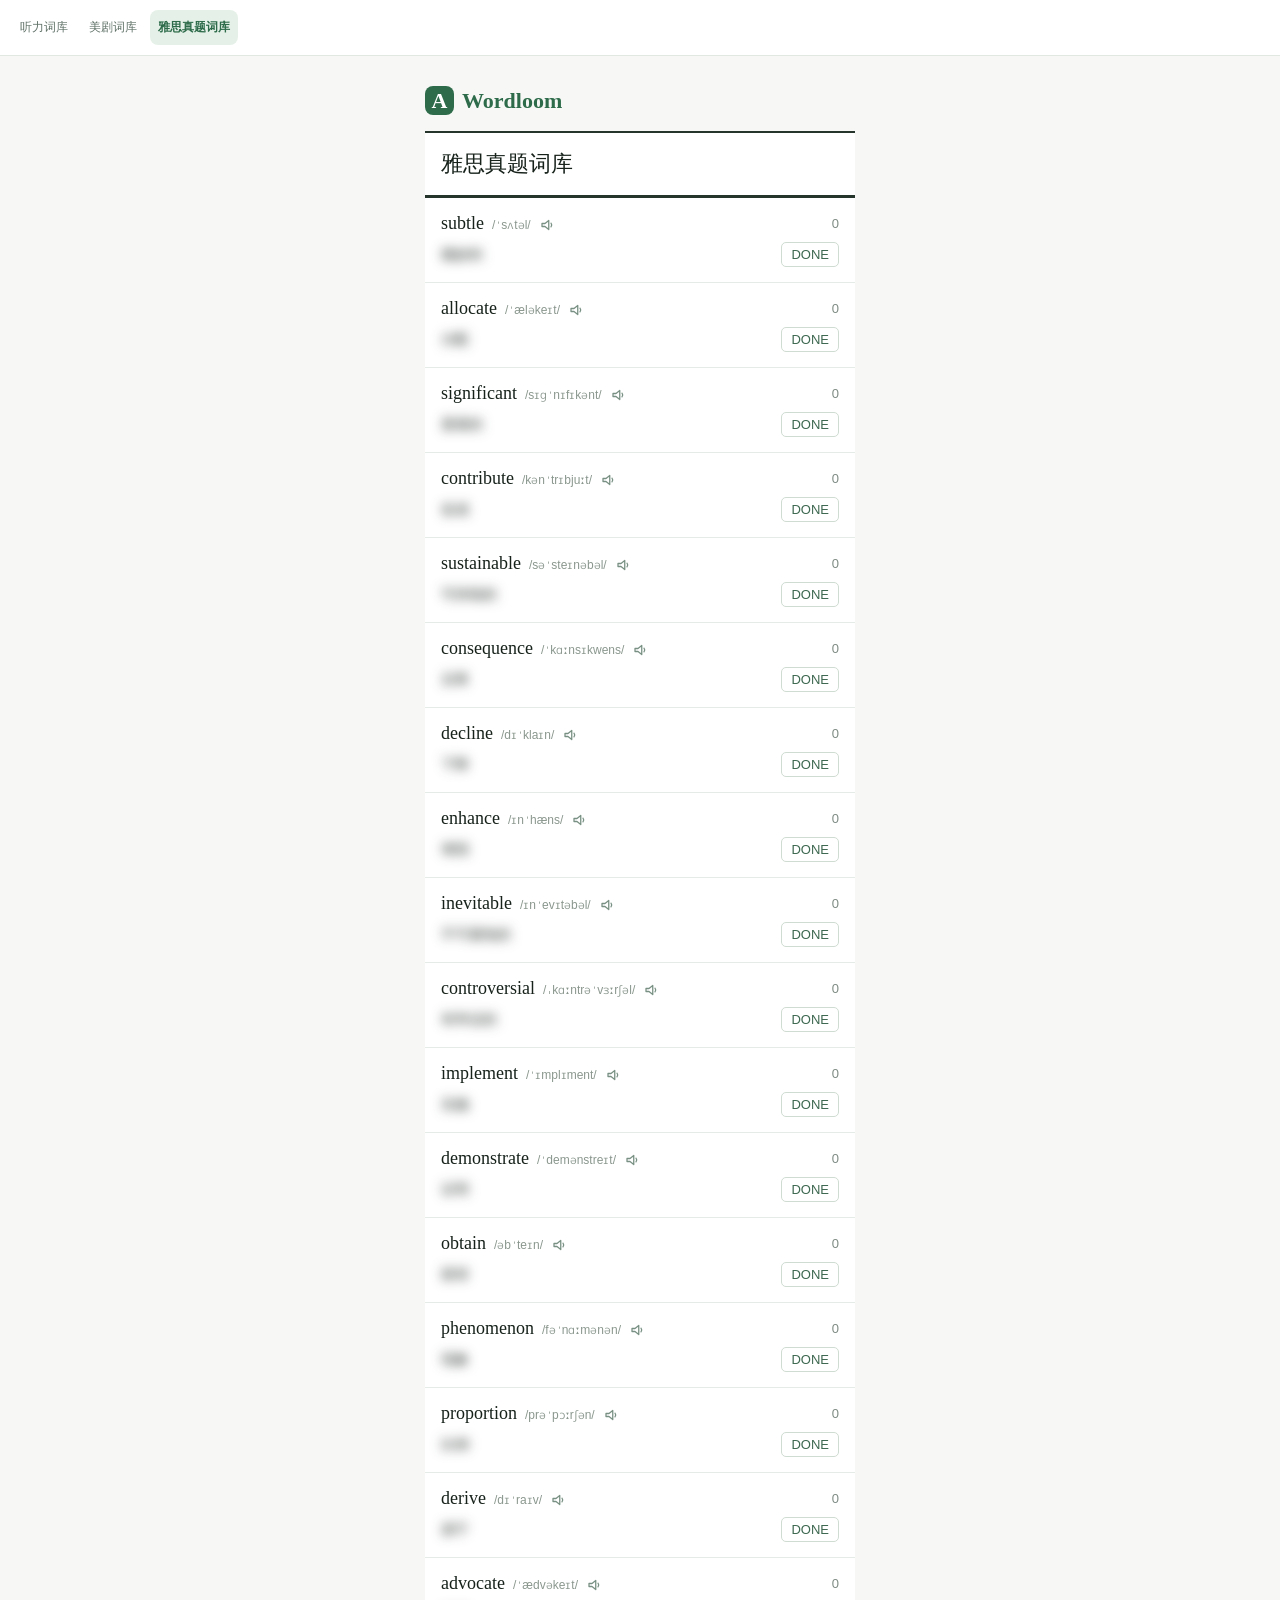
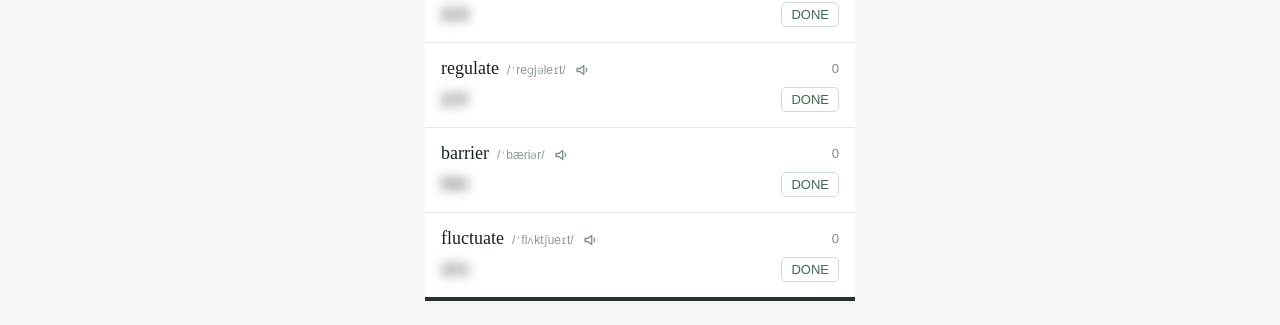
==== ielts/index.html @ 36f1b546 "Add initial HTML structure for IELTS vocabulary" ====
<!doctype html><html lang="zh-CN"><head><meta charset="UTF-8"><meta name="viewport" content="width=device-width,initial-scale=1"><title>雅思真题词库 · Wordloom</title><style>body{margin:0;background:#f7f8f5;color:#17221b;font:14px Arial,"PingFang SC",sans-serif}.wrap{max-width:1100px;margin:auto;padding:36px 22px}.brand{font:bold 22px Georgia;color:#2d6b4a;margin-bottom:24px}.brand b{display:inline-grid;place-items:center;background:#2d6b4a;color:white;border-radius:8px;width:29px;height:29px;margin-right:8px}.nav{display:flex;gap:10px;margin-bottom:28px}.nav a{color:#607268;text-decoration:none}.nav .on{color:#2d6b4a;font-weight:bold}.library{background:white;border-top:2px solid #26352b;border-bottom:2px solid #26352b}.library h1{font:24px Georgia;margin:0;padding:18px;border-bottom:1px solid #26352b}.library table{width:100%;border-collapse:collapse}.library th{text-align:left;color:#7f8b83;font-weight:normal;font-size:12px;padding:13px 18px}.library td{padding:14px 18px;vertical-align:top}.library td:first-child{font:16px Georgia;width:25%}.library td:nth-child(2){width:25%}.library td:nth-child(3){color:#68766d;font:italic 13px Georgia;line-height:1.45}(max-width:650px){.library table,.library tbody,.library tr,.library td{display:block!important;width:100%!important;box-sizing:border-box!important}.library tr{padding:15px 16px!important}.library td:first-child,.library td:nth-child(2),.library td:nth-child(3){display:block!important;width:100%!important;margin:0!important;padding:0!important}.library td:first-child{margin-bottom:6px!important}.library td:nth-child(2){margin-bottom:7px!important}}.library table,.library tbody,.library tr,.library td{display:block!important;width:100%!important;box-sizing:border-box!important}.library tr{padding:15px 16px!important}.library td:first-child,.library td:nth-child(2),.library td:nth-child(3){display:block!important;width:100%!important;margin:0!important;padding:0!important}.library td:first-child{margin-bottom:6px!important}.library td:nth-child(2){margin-bottom:7px!important}</style><style>.wrap{padding-left:220px}.nav{position:fixed;left:0;top:0;bottom:0;width:178px;padding:36px 16px;background:#fff;border-right:1px solid #e1e8e2;display:flex;flex-direction:column;gap:8px}.nav a{padding:13px 12px;border-radius:8px}.nav .on{background:#e5f1e8}(max-width:650px){.wrap{padding:110px 12px 24px}.nav{right:0;bottom:auto;width:auto;height:auto;flex-direction:row;padding:12px}}</style></head><body><main class="wrap"><div class="brand"><b>A</b>Wordloom</div><nav class="nav"><a href="../listening/">听力词库</a><a href="../tv/">美剧词库</a><a class="on" href="../ielts/">雅思真题词库</a></nav><section class="library"><h1>雅思真题词库</h1><table><thead><tr><th>单词</th><th>释义</th><th>原文语境</th></tr></thead><tbody id="t"></tbody></table></section></main><script>const a=[['subtle','微妙的','A subtle difference changes the meaning.'],['allocate','分配','Funds were allocated to research.'],['significant','显著的','There was a significant increase.'],['contribute','促成','Several factors contribute to this.'],['sustainable','可持续的','We need a sustainable solution.'],['consequence','后果','Every decision has consequences.'],['decline','下降','The rate began to decline.'],['enhance','增强','The system will enhance efficiency.'],['inevitable','不可避免的','Some changes are inevitable.'],['controversial','有争议的','The proposal is controversial.'],['implement','实施','The policy was implemented.'],['demonstrate','证明','The results demonstrate the value.'],['obtain','获得','Students can obtain information.'],['phenomenon','现象','This phenomenon is common.'],['proportion','比例','A high proportion agreed.'],['derive','源于','The word is derived from Latin.'],['advocate','提倡','Experts advocate public transport.'],['regulate','监管','The industry is regulated.'],['barrier','障碍','Cost remains a major barrier.'],['fluctuate','波动','Prices fluctuate throughout the year.']];t.innerHTML=a.map(x=>`<tr><td>${x[0]}</td><td>${x[1]}</td><td>${x[2]}</td></tr>`).join('')</script><style>.word-list{background:#fff;border-top:2px solid #26352b;border-bottom:2px solid #26352b}.word-row{padding:15px 16px;border-bottom:1px solid #e5ebe6}.word-row:last-child{border-bottom:0}.word-row .w{font:18px Georgia;margin-bottom:6px}.word-row .m{font-size:14px;margin-bottom:7px}.word-row .e{color:#68766d;font:italic 13px Georgia;line-height:1.5}</style><script>document.querySelectorAll(".library table").forEach(table=>{const box=document.createElement("div");box.className="word-list";table.querySelectorAll("tbody tr").forEach(row=>{const c=row.querySelectorAll("td"),item=document.createElement("div");item.className="word-row";item.innerHTML=`<div class="w">${c[0].textContent}</div><div class="m">${c[1].textContent}</div>`;box.appendChild(item)});table.replaceWith(box)})</script><style>.ipa{margin-left:8px;color:#8a978e;font:12px Arial;font-weight:normal}</style><script>const ipa={commute:"/kəˈmjuːt/",schedule:"/ˈskedʒuːl/",facility:"/fəˈsɪləti/",refund:"/ˈriːfʌnd/",reservation:"/ˌrezəˈveɪʃən/",departure:"/dɪˈpɑːrtʃər/",venue:"/ˈvenjuː/",luggage:"/ˈlʌɡɪdʒ/",maintenance:"/ˈmeɪntənəns/",suitable:"/ˈsuːtəbəl/",available:"/əˈveɪləbəl/",immediately:"/ɪˈmiːdiətli/",approximately:"/əˈprɑːksɪmətli/",require:"/rɪˈkwaɪər/",cancel:"/ˈkænsəl/",locate:"/ˈloʊkeɪt/",equipment:"/ɪˈkwɪpmənt/",register:"/ˈredʒɪstər/",recommend:"/ˌrekəˈmend/",deadline:"/ˈdedlaɪn/",overwhelmed:"/ˌoʊvərˈwelmd/","figure out":"/ˈfɪɡjər aʊt/",awkward:"/ˈɔːkwərd/",mess:"/mes/",honestly:"/ˈɑːnɪstli/",grab:"/ɡræb/",bother:"/ˈbɑːðər/",promise:"/ˈprɑːmɪs/",deserve:"/dɪˈzɜːrv/","hang out":"/hæŋ aʊt/","deal with":"/diːl wɪð/","calm down":"/kɑːm daʊn/","run into":"/rʌn ˈɪntuː/","give up":"/ɡɪv ʌp/",realize:"/ˈriːəlaɪz/","mess up":"/mes ʌp/",actually:"/ˈæktʃuəli/",seriously:"/ˈsɪriəsli/",weird:"/wɪrd/",trust:"/trʌst/",subtle:"/ˈsʌtəl/",allocate:"/ˈæləkeɪt/",significant:"/sɪɡˈnɪfɪkənt/",contribute:"/kənˈtrɪbjuːt/",sustainable:"/səˈsteɪnəbəl/",consequence:"/ˈkɑːnsɪkwens/",decline:"/dɪˈklaɪn/",enhance:"/ɪnˈhæns/",inevitable:"/ɪnˈevɪtəbəl/",controversial:"/ˌkɑːntrəˈvɜːrʃəl/",implement:"/ˈɪmplɪment/",demonstrate:"/ˈdemənstreɪt/",obtain:"/əbˈteɪn/",phenomenon:"/fəˈnɑːmənən/",proportion:"/prəˈpɔːrʃən/",derive:"/dɪˈraɪv/",advocate:"/ˈædvəkeɪt/",regulate:"/ˈreɡjəleɪt/",barrier:"/ˈbæriər/",fluctuate:"/ˈflʌktʃueɪt/"};document.querySelectorAll(".word-row .w").forEach(el=>{const word=el.textContent.trim();if(ipa[word])el.innerHTML=word+`<span class="ipa"></span>`})</script><script>window.wordIpaFix={commute:"/kəˈmjuːt/",schedule:"/ˈskedʒuːl/",facility:"/fəˈsɪləti/",refund:"/ˈriːfʌnd/",reservation:"/ˌrezəˈveɪʃən/",departure:"/dɪˈpɑːrtʃər/",venue:"/ˈvenjuː/",luggage:"/ˈlʌɡɪdʒ/",maintenance:"/ˈmeɪntənəns/",suitable:"/ˈsuːtəbəl/",available:"/əˈveɪləbəl/",immediately:"/ɪˈmiːdiətli/",approximately:"/əˈprɑːksɪmətli/",require:"/rɪˈkwaɪər/",cancel:"/ˈkænsəl/",locate:"/ˈloʊkeɪt/",equipment:"/ɪˈkwɪpmənt/",register:"/ˈredʒɪstər/",recommend:"/ˌrekəˈmend/",deadline:"/ˈdedlaɪn/",overwhelmed:"/ˌoʊvərˈwelmd/","figure out":"/ˈfɪɡjər aʊt/",awkward:"/ˈɔːkwərd/",mess:"/mes/",honestly:"/ˈɑːnɪstli/",grab:"/ɡræb/",bother:"/ˈbɑːðər/",promise:"/ˈprɑːmɪs/",deserve:"/dɪˈzɜːrv/","hang out":"/hæŋ aʊt/","deal with":"/diːl wɪð/","calm down":"/kɑːm daʊn/","run into":"/rʌn ˈɪntuː/","give up":"/ɡɪv ʌp/",realize:"/ˈriːəlaɪz/","mess up":"/mes ʌp/",actually:"/ˈæktʃuəli/",seriously:"/ˈsɪriəsli/",weird:"/wɪrd/",trust:"/trʌst/",subtle:"/ˈsʌtəl/",allocate:"/ˈæləkeɪt/",significant:"/sɪɡˈnɪfɪkənt/",contribute:"/kənˈtrɪbjuːt/",sustainable:"/səˈsteɪnəbəl/",consequence:"/ˈkɑːnsɪkwens/",decline:"/dɪˈklaɪn/",enhance:"/ɪnˈhæns/",inevitable:"/ɪnˈevɪtəbəl/",controversial:"/ˌkɑːntrəˈvɜːrʃəl/",implement:"/ˈɪmplɪment/",demonstrate:"/ˈdemənstreɪt/",obtain:"/əbˈteɪn/",phenomenon:"/fəˈnɑːmənən/",proportion:"/prəˈpɔːrʃən/",derive:"/dɪˈraɪv/",advocate:"/ˈædvəkeɪt/",regulate:"/ˈreɡjəleɪt/",barrier:"/ˈbæriər/",fluctuate:"/ˈflʌktʃueɪt/"};document.querySelectorAll(".word-row .w").forEach(function(el){var word=el.childNodes[0].textContent.trim(),mark=el.querySelector(".ipa");if(mark&&window.wordIpaFix[word])mark.textContent=window.wordIpaFix[word]})</script><style>.sound{width:18px;height:18px;margin-left:8px;border:0;background:transparent;color:#789083;cursor:pointer;padding:0;vertical-align:middle}.sound svg{display:block;width:18px;height:18px;stroke:currentColor;fill:none;stroke-width:1.7;stroke-linecap:round;stroke-linejoin:round}.sound:hover{color:#2d6b4a}.sound:active{transform:scale(.92)}.sound:active{transform:scale(.9)}</style><script>document.querySelectorAll(".word-row .w").forEach(function(el){var word=el.childNodes[0].textContent.trim(),btn=document.createElement("button");btn.type="button";btn.className="sound";btn.setAttribute("aria-label","英音朗读 "+word);var icon=document.createElementNS("http://www.w3.org/2000/svg","svg");icon.setAttribute("viewBox","0 0 24 24");icon.setAttribute("aria-hidden","true");var path1=document.createElementNS("http://www.w3.org/2000/svg","path"),path2=document.createElementNS("http://www.w3.org/2000/svg","path");path1.setAttribute("d","M4 10v4h4l5 4V6L8 10H4z");path2.setAttribute("d","M16 9.5a4 4 0 0 1 0 5");icon.append(path1,path2);btn.appendChild(icon);btn.addEventListener("click",function(){if(!window.speechSynthesis)return;window.speechSynthesis.cancel();var utterance=new SpeechSynthesisUtterance(word);utterance.lang="en-GB";utterance.rate=.85;utterance.volume=1;window.speechSynthesis.speak(utterance)});el.appendChild(btn)})</script><link rel="stylesheet" href="../word-actions.css"><script src="../word-actions.js"></script></body><style>body{max-width:100%;overflow-x:hidden}.wrap{max-width:430px;margin:0 auto;padding:86px 14px 24px}.brand{margin-bottom:16px}.nav{position:fixed;z-index:5;left:0;right:0;top:0;bottom:auto;width:auto;height:auto;padding:10px 12px;background:#fff;border-right:0;border-bottom:1px solid #e1e8e2;display:flex;flex-direction:row;gap:5px;overflow-x:auto;white-space:nowrap}.nav a{padding:9px 8px;font-size:12px}.library{width:100%}.library h1{font-size:22px;padding:16px}.library table,.library tbody,.library tr{display:block;width:100%}.library thead{display:none}.library tr{padding:15px 16px;border-bottom:1px solid #e5ebe6}.library tr:last-child{border-bottom:0}.library td{display:block!important;width:auto!important;padding:0!important}.library td:first-child{display:inline-block!important;width:auto!important;font-size:18px;margin:0 10px 6px 0}.library td:nth-child(2){display:inline-block!important;width:auto!important;font-size:14px;margin:0}.library td:nth-child(3){display:block!important;width:100%!important;font-size:13px;line-height:1.5;color:#68766d;margin-top:4px!important}</style><style>(max-width:650px){.library tr{display:grid;grid-template-columns:42% 58%;column-gap:0}.library td:first-child,.library td:nth-child(2){display:block!important;width:auto!important;margin:0!important}.library td:nth-child(3){grid-column:1 / -1;margin-top:8px!important}}</style><style>(max-width:650px){.library tr{display:grid!important;grid-template-columns:130px minmax(0,1fr)!important;align-items:start}.library td:first-child{grid-column:1!important}.library td:nth-child(2){grid-column:2!important}.library td:nth-child(3){grid-column:1 / -1!important}}</style><style>(max-width:650px){.library tr{display:block!important}.library td:first-child,.library td:nth-child(2),.library td:nth-child(3){display:block!important;grid-column:auto!important;width:100%!important;margin:0!important}.library td:first-child{font-size:18px!important;margin-bottom:6px!important}.library td:nth-child(2){font-size:14px!important;margin-bottom:7px!important}.library td:nth-child(3){font-size:13px!important;line-height:1.5!important}}</style><style>(max-width:650px){.library table,.library tbody,.library tr,.library td{display:block!important;width:100%!important;box-sizing:border-box!important}.library tr{padding:15px 16px!important}.library td:first-child,.library td:nth-child(2),.library td:nth-child(3){display:block!important;width:100%!important;margin:0!important;padding:0!important}.library td:first-child{margin-bottom:6px!important}.library td:nth-child(2){margin-bottom:7px!important}}</style></html>
---- word-actions.css ----
.word-row {
  display: grid !important;
  grid-template-columns: minmax(0, 1fr) auto;
  grid-template-areas:
    "word count"
    "meaning action";
  column-gap: 16px;
  row-gap: 8px;
  align-items: center;
}

.word-row .w { grid-area: word; margin: 0 !important; }
.word-row .m { grid-area: meaning; margin: 0 !important; }

.known-count {
  grid-area: count;
  min-width: 22px;
  color: #7d8a82;
  font: 13px Arial, sans-serif;
  text-align: right;
}

.known-button {
  grid-area: action;
  border: 1px solid #cfdcd2;
  border-radius: 5px;
  background: #fff;
  color: #3d6850;
  padding: 5px 9px;
  font: 13px Arial, "PingFang SC", sans-serif;
  line-height: 1;
  cursor: pointer;
}

.known-button:hover { background: #edf5ef; border-color: #9ebbaa; }
.known-button:active { transform: scale(.96); }
.known-button.undo { color: #9a5a28; border-color: #dfbe9d; background: #fff8f1; }
.known-button:disabled { opacity: .55; cursor: default; }

.word-row .m {
  cursor: pointer;
  filter: blur(6px);
  transition: filter .16s ease;
  user-select: none;
}

.word-row .m.revealed { filter: none; }
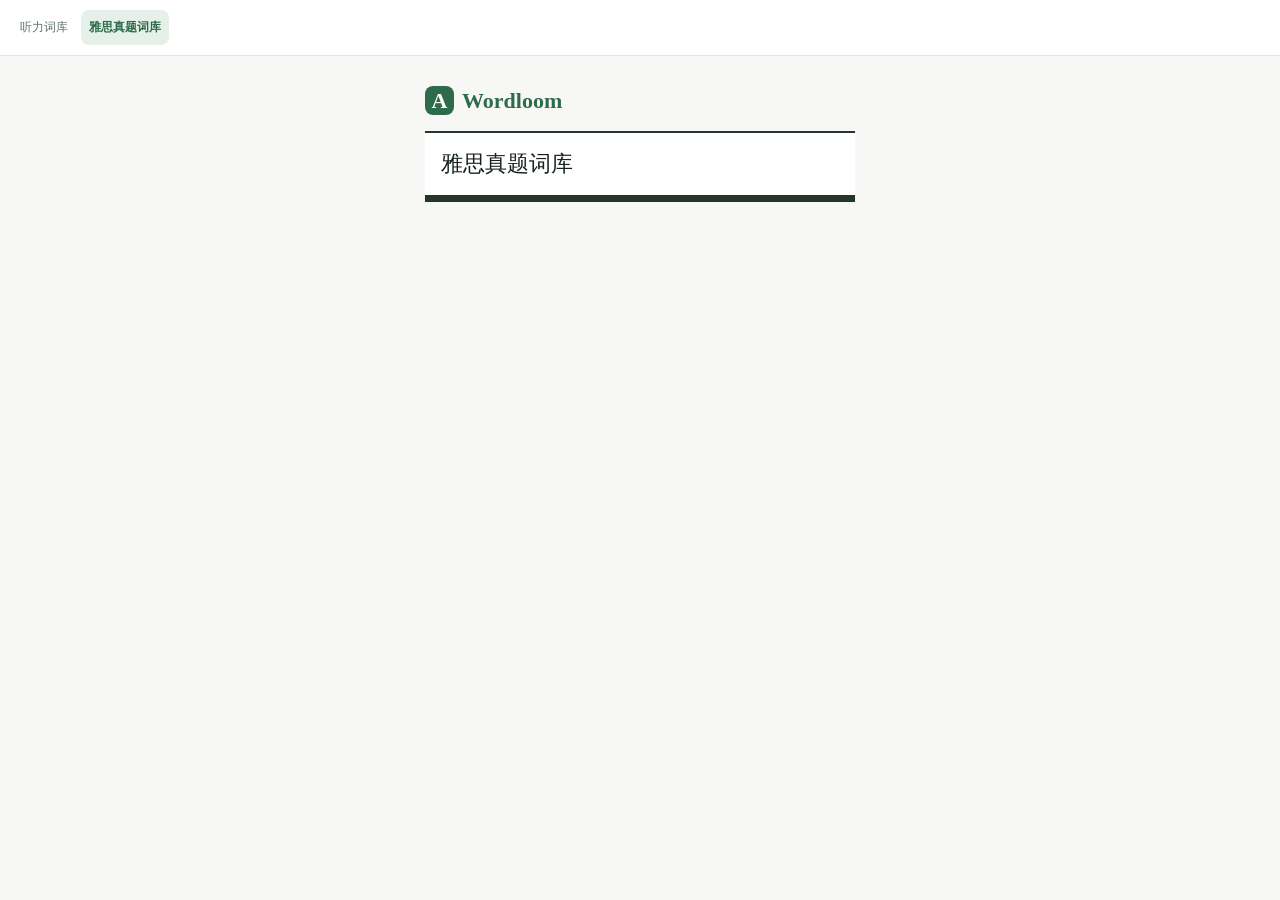
==== commit fbfb2767: "Clear IELTS placeholder vocabulary" ====
--- a/ielts/index.html
+++ b/ielts/index.html
@@ -1,2 +1,3 @@
-<!doctype html><html lang="zh-CN"><head><meta charset="UTF-8"><meta name="viewport" content="width=device-width,initial-scale=1"><title>雅思真题词库 · Wordloom</title><style>body{margin:0;background:#f7f8f5;color:#17221b;font:14px Arial,"PingFang SC",sans-serif}.wrap{max-width:1100px;margin:auto;padding:36px 22px}.brand{font:bold 22px Georgia;color:#2d6b4a;margin-bottom:24px}.brand b{display:inline-grid;place-items:center;background:#2d6b4a;color:white;border-radius:8px;width:29px;height:29px;margin-right:8px}.nav{display:flex;gap:10px;margin-bottom:28px}.nav a{color:#607268;text-decoration:none}.nav .on{color:#2d6b4a;font-weight:bold}.library{background:white;border-top:2px solid #26352b;border-bottom:2px solid #26352b}.library h1{font:24px Georgia;margin:0;padding:18px;border-bottom:1px solid #26352b}.library table{width:100%;border-collapse:collapse}.library th{text-align:left;color:#7f8b83;font-weight:normal;font-size:12px;padding:13px 18px}.library td{padding:14px 18px;vertical-align:top}.library td:first-child{font:16px Georgia;width:25%}.library td:nth-child(2){width:25%}.library td:nth-child(3){color:#68766d;font:italic 13px Georgia;line-height:1.45}(max-width:650px){.library table,.library tbody,.library tr,.library td{display:block!important;width:100%!important;box-sizing:border-box!important}.library tr{padding:15px 16px!important}.library td:first-child,.library td:nth-child(2),.library td:nth-child(3){display:block!important;width:100%!important;margin:0!important;padding:0!important}.library td:first-child{margin-bottom:6px!important}.library td:nth-child(2){margin-bottom:7px!important}}.library table,.library tbody,.library tr,.library td{display:block!important;width:100%!important;box-sizing:border-box!important}.library tr{padding:15px 16px!important}.library td:first-child,.library td:nth-child(2),.library td:nth-child(3){display:block!important;width:100%!important;margin:0!important;padding:0!important}.library td:first-child{margin-bottom:6px!important}.library td:nth-child(2){margin-bottom:7px!important}</style><style>.wrap{padding-left:220px}.nav{position:fixed;left:0;top:0;bottom:0;width:178px;padding:36px 16px;background:#fff;border-right:1px solid #e1e8e2;display:flex;flex-direction:column;gap:8px}.nav a{padding:13px 12px;border-radius:8px}.nav .on{background:#e5f1e8}(max-width:650px){.wrap{padding:110px 12px 24px}.nav{right:0;bottom:auto;width:auto;height:auto;flex-direction:row;padding:12px}}</style></head><body><main class="wrap"><div class="brand"><b>A</b>Wordloom</div><nav class="nav"><a href="../listening/">听力词库</a><a href="../tv/">美剧词库</a><a class="on" href="../ielts/">雅思真题词库</a></nav><section class="library"><h1>雅思真题词库</h1><table><thead><tr><th>单词</th><th>释义</th><th>原文语境</th></tr></thead><tbody id="t"></tbody></table></section></main><script>const a=[['subtle','微妙的','A subtle difference changes the meaning.'],['allocate','分配','Funds were allocated to research.'],['significant','显著的','There was a significant increase.'],['contribute','促成','Several factors contribute to this.'],['sustainable','可持续的','We need a sustainable solution.'],['consequence','后果','Every decision has consequences.'],['decline','下降','The rate began to decline.'],['enhance','增强','The system will enhance efficiency.'],['inevitable','不可避免的','Some changes are inevitable.'],['controversial','有争议的','The proposal is controversial.'],['implement','实施','The policy was implemented.'],['demonstrate','证明','The results demonstrate the value.'],['obtain','获得','Students can obtain information.'],['phenomenon','现象','This phenomenon is common.'],['proportion','比例','A high proportion agreed.'],['derive','源于','The word is derived from Latin.'],['advocate','提倡','Experts advocate public transport.'],['regulate','监管','The industry is regulated.'],['barrier','障碍','Cost remains a major barrier.'],['fluctuate','波动','Prices fluctuate throughout the year.']];t.innerHTML=a.map(x=>`<tr><td>${x[0]}</td><td>${x[1]}</td><td>${x[2]}</td></tr>`).join('')</script><style>.word-list{background:#fff;border-top:2px solid #26352b;border-bottom:2px solid #26352b}.word-row{padding:15px 16px;border-bottom:1px solid #e5ebe6}.word-row:last-child{border-bottom:0}.word-row .w{font:18px Georgia;margin-bottom:6px}.word-row .m{font-size:14px;margin-bottom:7px}.word-row .e{color:#68766d;font:italic 13px Georgia;line-height:1.5}</style><script>document.querySelectorAll(".library table").forEach(table=>{const box=document.createElement("div");box.className="word-list";table.querySelectorAll("tbody tr").forEach(row=>{const c=row.querySelectorAll("td"),item=document.createElement("div");item.className="word-row";item.innerHTML=`<div class="w">${c[0].textContent}</div><div class="m">${c[1].textContent}</div>`;box.appendChild(item)});table.replaceWith(box)})</script><style>.ipa{margin-left:8px;color:#8a978e;font:12px Arial;font-weight:normal}</style><script>const ipa={commute:"/kəˈmjuːt/",schedule:"/ˈskedʒuːl/",facility:"/fəˈsɪləti/",refund:"/ˈriːfʌnd/",reservation:"/ˌrezəˈveɪʃən/",departure:"/dɪˈpɑːrtʃər/",venue:"/ˈvenjuː/",luggage:"/ˈlʌɡɪdʒ/",maintenance:"/ˈmeɪntənəns/",suitable:"/ˈsuːtəbəl/",available:"/əˈveɪləbəl/",immediately:"/ɪˈmiːdiətli/",approximately:"/əˈprɑːksɪmətli/",require:"/rɪˈkwaɪər/",cancel:"/ˈkænsəl/",locate:"/ˈloʊkeɪt/",equipment:"/ɪˈkwɪpmənt/",register:"/ˈredʒɪstər/",recommend:"/ˌrekəˈmend/",deadline:"/ˈdedlaɪn/",overwhelmed:"/ˌoʊvərˈwelmd/","figure out":"/ˈfɪɡjər aʊt/",awkward:"/ˈɔːkwərd/",mess:"/mes/",honestly:"/ˈɑːnɪstli/",grab:"/ɡræb/",bother:"/ˈbɑːðər/",promise:"/ˈprɑːmɪs/",deserve:"/dɪˈzɜːrv/","hang out":"/hæŋ aʊt/","deal with":"/diːl wɪð/","calm down":"/kɑːm daʊn/","run into":"/rʌn ˈɪntuː/","give up":"/ɡɪv ʌp/",realize:"/ˈriːəlaɪz/","mess up":"/mes ʌp/",actually:"/ˈæktʃuəli/",seriously:"/ˈsɪriəsli/",weird:"/wɪrd/",trust:"/trʌst/",subtle:"/ˈsʌtəl/",allocate:"/ˈæləkeɪt/",significant:"/sɪɡˈnɪfɪkənt/",contribute:"/kənˈtrɪbjuːt/",sustainable:"/səˈsteɪnəbəl/",consequence:"/ˈkɑːnsɪkwens/",decline:"/dɪˈklaɪn/",enhance:"/ɪnˈhæns/",inevitable:"/ɪnˈevɪtəbəl/",controversial:"/ˌkɑːntrəˈvɜːrʃəl/",implement:"/ˈɪmplɪment/",demonstrate:"/ˈdemənstreɪt/",obtain:"/əbˈteɪn/",phenomenon:"/fəˈnɑːmənən/",proportion:"/prəˈpɔːrʃən/",derive:"/dɪˈraɪv/",advocate:"/ˈædvəkeɪt/",regulate:"/ˈreɡjəleɪt/",barrier:"/ˈbæriər/",fluctuate:"/ˈflʌktʃueɪt/"};document.querySelectorAll(".word-row .w").forEach(el=>{const word=el.textContent.trim();if(ipa[word])el.innerHTML=word+`<span class="ipa"></span>`})</script><script>window.wordIpaFix={commute:"/kəˈmjuːt/",schedule:"/ˈskedʒuːl/",facility:"/fəˈsɪləti/",refund:"/ˈriːfʌnd/",reservation:"/ˌrezəˈveɪʃən/",departure:"/dɪˈpɑːrtʃər/",venue:"/ˈvenjuː/",luggage:"/ˈlʌɡɪdʒ/",maintenance:"/ˈmeɪntənəns/",suitable:"/ˈsuːtəbəl/",available:"/əˈveɪləbəl/",immediately:"/ɪˈmiːdiətli/",approximately:"/əˈprɑːksɪmətli/",require:"/rɪˈkwaɪər/",cancel:"/ˈkænsəl/",locate:"/ˈloʊkeɪt/",equipment:"/ɪˈkwɪpmənt/",register:"/ˈredʒɪstər/",recommend:"/ˌrekəˈmend/",deadline:"/ˈdedlaɪn/",overwhelmed:"/ˌoʊvərˈwelmd/","figure out":"/ˈfɪɡjər aʊt/",awkward:"/ˈɔːkwərd/",mess:"/mes/",honestly:"/ˈɑːnɪstli/",grab:"/ɡræb/",bother:"/ˈbɑːðər/",promise:"/ˈprɑːmɪs/",deserve:"/dɪˈzɜːrv/","hang out":"/hæŋ aʊt/","deal with":"/diːl wɪð/","calm down":"/kɑːm daʊn/","run into":"/rʌn ˈɪntuː/","give up":"/ɡɪv ʌp/",realize:"/ˈriːəlaɪz/","mess up":"/mes ʌp/",actually:"/ˈæktʃuəli/",seriously:"/ˈsɪriəsli/",weird:"/wɪrd/",trust:"/trʌst/",subtle:"/ˈsʌtəl/",allocate:"/ˈæləkeɪt/",significant:"/sɪɡˈnɪfɪkənt/",contribute:"/kənˈtrɪbjuːt/",sustainable:"/səˈsteɪnəbəl/",consequence:"/ˈkɑːnsɪkwens/",decline:"/dɪˈklaɪn/",enhance:"/ɪnˈhæns/",inevitable:"/ɪnˈevɪtəbəl/",controversial:"/ˌkɑːntrəˈvɜːrʃəl/",implement:"/ˈɪmplɪment/",demonstrate:"/ˈdemənstreɪt/",obtain:"/əbˈteɪn/",phenomenon:"/fəˈnɑːmənən/",proportion:"/prəˈpɔːrʃən/",derive:"/dɪˈraɪv/",advocate:"/ˈædvəkeɪt/",regulate:"/ˈreɡjəleɪt/",barrier:"/ˈbæriər/",fluctuate:"/ˈflʌktʃueɪt/"};document.querySelectorAll(".word-row .w").forEach(function(el){var word=el.childNodes[0].textContent.trim(),mark=el.querySelector(".ipa");if(mark&&window.wordIpaFix[word])mark.textContent=window.wordIpaFix[word]})</script><style>.sound{width:18px;height:18px;margin-left:8px;border:0;background:transparent;color:#789083;cursor:pointer;padding:0;vertical-align:middle}.sound svg{display:block;width:18px;height:18px;stroke:currentColor;fill:none;stroke-width:1.7;stroke-linecap:round;stroke-linejoin:round}.sound:hover{color:#2d6b4a}.sound:active{transform:scale(.92)}.sound:active{transform:scale(.9)}</style><script>document.querySelectorAll(".word-row .w").forEach(function(el){var word=el.childNodes[0].textContent.trim(),btn=document.createElement("button");btn.type="button";btn.className="sound";btn.setAttribute("aria-label","英音朗读 "+word);var icon=document.createElementNS("http://www.w3.org/2000/svg","svg");icon.setAttribute("viewBox","0 0 24 24");icon.setAttribute("aria-hidden","true");var path1=document.createElementNS("http://www.w3.org/2000/svg","path"),path2=document.createElementNS("http://www.w3.org/2000/svg","path");path1.setAttribute("d","M4 10v4h4l5 4V6L8 10H4z");path2.setAttribute("d","M16 9.5a4 4 0 0 1 0 5");icon.append(path1,path2);btn.appendChild(icon);btn.addEventListener("click",function(){if(!window.speechSynthesis)return;window.speechSynthesis.cancel();var utterance=new SpeechSynthesisUtterance(word);utterance.lang="en-GB";utterance.rate=.85;utterance.volume=1;window.speechSynthesis.speak(utterance)});el.appendChild(btn)})</script><link rel="stylesheet" href="../word-actions.css"><script src="../word-actions.js"></script></body><style>body{max-width:100%;overflow-x:hidden}.wrap{max-width:430px;margin:0 auto;padding:86px 14px 24px}.brand{margin-bottom:16px}.nav{position:fixed;z-index:5;left:0;right:0;top:0;bottom:auto;width:auto;height:auto;padding:10px 12px;background:#fff;border-right:0;border-bottom:1px solid #e1e8e2;display:flex;flex-direction:row;gap:5px;overflow-x:auto;white-space:nowrap}.nav a{padding:9px 8px;font-size:12px}.library{width:100%}.library h1{font-size:22px;padding:16px}.library table,.library tbody,.library tr{display:block;width:100%}.library thead{display:none}.library tr{padding:15px 16px;border-bottom:1px solid #e5ebe6}.library tr:last-child{border-bottom:0}.library td{display:block!important;width:auto!important;padding:0!important}.library td:first-child{display:inline-block!important;width:auto!important;font-size:18px;margin:0 10px 6px 0}.library td:nth-child(2){display:inline-block!important;width:auto!important;font-size:14px;margin:0}.library td:nth-child(3){display:block!important;width:100%!important;font-size:13px;line-height:1.5;color:#68766d;margin-top:4px!important}</style><style>(max-width:650px){.library tr{display:grid;grid-template-columns:42% 58%;column-gap:0}.library td:first-child,.library td:nth-child(2){display:block!important;width:auto!important;margin:0!important}.library td:nth-child(3){grid-column:1 / -1;margin-top:8px!important}}</style><style>(max-width:650px){.library tr{display:grid!important;grid-template-columns:130px minmax(0,1fr)!important;align-items:start}.library td:first-child{grid-column:1!important}.library td:nth-child(2){grid-column:2!important}.library td:nth-child(3){grid-column:1 / -1!important}}</style><style>(max-width:650px){.library tr{display:block!important}.library td:first-child,.library td:nth-child(2),.library td:nth-child(3){display:block!important;grid-column:auto!important;width:100%!important;margin:0!important}.library td:first-child{font-size:18px!important;margin-bottom:6px!important}.library td:nth-child(2){font-size:14px!important;margin-bottom:7px!important}.library td:nth-child(3){font-size:13px!important;line-height:1.5!important}}</style><style>(max-width:650px){.library table,.library tbody,.library tr,.library td{display:block!important;width:100%!important;box-sizing:border-box!important}.library tr{padding:15px 16px!important}.library td:first-child,.library td:nth-child(2),.library td:nth-child(3){display:block!important;width:100%!important;margin:0!important;padding:0!important}.library td:first-child{margin-bottom:6px!important}.library td:nth-child(2){margin-bottom:7px!important}}</style></html>
+<!doctype html><html lang="zh-CN"><head><meta charset="UTF-8"><meta name="viewport" content="width=device-width,initial-scale=1"><title>雅思真题词库 · Wordloom</title><style>body{margin:0;background:#f7f8f5;color:#17221b;font:14px Arial,"PingFang SC",sans-serif}.wrap{max-width:1100px;margin:auto;padding:36px 22px}.brand{font:bold 22px Georgia;color:#2d6b4a;margin-bottom:24px}.brand b{display:inline-grid;place-items:center;background:#2d6b4a;color:white;border-radius:8px;width:29px;height:29px;margin-right:8px}.nav{display:flex;gap:10px;margin-bottom:28px}.nav a{color:#607268;text-decoration:none}.nav .on{color:#2d6b4a;font-weight:bold}.library{background:white;border-top:2px solid #26352b;border-bottom:2px solid #26352b}.library h1{font:24px Georgia;margin:0;padding:18px;border-bottom:1px solid #26352b}.library table{width:100%;border-collapse:collapse}.library th{text-align:left;color:#7f8b83;font-weight:normal;font-size:12px;padding:13px 18px}.library td{padding:14px 18px;vertical-align:top}.library td:first-child{font:16px Georgia;width:25%}.library td:nth-child(2){width:25%}.library td:nth-child(3){color:#68766d;font:italic 13px Georgia;line-height:1.45}(max-width:650px){.library table,.library tbody,.library tr,.library td{display:block!important;width:100%!important;box-sizing:border-box!important}.library tr{padding:15px 16px!important}.library td:first-child,.library td:nth-child(2),.library td:nth-child(3){display:block!important;width:100%!important;margin:0!important;padding:0!important}.library td:first-child{margin-bottom:6px!important}.library td:nth-child(2){margin-bottom:7px!important}}.library table,.library tbody,.library tr,.library td{display:block!important;width:100%!important;box-sizing:border-box!important}.library tr{padding:15px 16px!important}.library td:first-child,.library td:nth-child(2),.library td:nth-child(3){display:block!important;width:100%!important;margin:0!important;padding:0!important}.library td:first-child{margin-bottom:6px!important}.library td:nth-child(2){margin-bottom:7px!important}</style><style>.wrap{padding-left:220px}.nav{position:fixed;left:0;top:0;bottom:0;width:178px;padding:36px 16px;background:#fff;border-right:1px solid #e1e8e2;display:flex;flex-direction:column;gap:8px}.nav a{padding:13px 12px;border-radius:8px}.nav .on{background:#e5f1e8}(max-width:650px){.wrap{padding:110px 12px 24px}.nav{right:0;bottom:auto;width:auto;height:auto;flex-direction:row;padding:12px}}</style></head><body><main class="wrap"><div class="brand"><b>A</b>Wordloom</div><nav class="nav"><a href="../listening/">听力词库</a><a class="on" href="../ielts/">雅思真题词库</a></nav><section class="library"><h1>雅思真题词库</h1><table><thead><tr><th>单词</th><th>释义</th><th>原文语境</th></tr></thead><tbody id="t"></tbody></table></section></main><script>const a=[];t.innerHTML=a.map(x=>`<tr><td>${x[0]}</td><td>${x[1]}</td><td>${x[2]}</td></tr>`).join('')</script><style>.word-list{background:#fff;border-top:2px solid #26352b;border-bottom:2px solid #26352b}.word-row{padding:15px 16px;border-bottom:1px solid #e5ebe6}.word-row:last-child{border-bottom:0}.word-row .w{font:18px Georgia;margin-bottom:6px}.word-row .m{font-size:14px;margin-bottom:7px}.word-row .e{color:#68766d;font:italic 13px Georgia;line-height:1.5}</style><script>document.querySelectorAll(".library table").forEach(table=>{const box=document.createElement("div");box.className="word-list";table.querySelectorAll("tbody tr").forEach(row=>{const c=row.querySelectorAll("td"),item=document.createElement("div");item.className="word-row";item.innerHTML=`<div class="w">${c[0].textContent}</div><div class="m">${c[1].textContent}</div>`;box.appendChild(item)});table.replaceWith(box)})</script><style>.ipa{margin-left:8px;color:#8a978e;font:12px Arial;font-weight:normal}</style><script>const ipa={commute:"/kəˈmjuːt/",schedule:"/ˈskedʒuːl/",facility:"/fəˈsɪləti/",refund:"/ˈriːfʌnd/",reservation:"/ˌrezəˈveɪʃən/",departure:"/dɪˈpɑːrtʃər/",venue:"/ˈvenjuː/",luggage:"/ˈlʌɡɪdʒ/",maintenance:"/ˈmeɪntənəns/",suitable:"/ˈsuːtəbəl/",available:"/əˈveɪləbəl/",immediately:"/ɪˈmiːdiətli/",approximately:"/əˈprɑːksɪmətli/",require:"/rɪˈkwaɪər/",cancel:"/ˈkænsəl/",locate:"/ˈloʊkeɪt/",equipment:"/ɪˈkwɪpmənt/",register:"/ˈredʒɪstər/",recommend:"/ˌrekəˈmend/",deadline:"/ˈdedlaɪn/",overwhelmed:"/ˌoʊvərˈwelmd/","figure out":"/ˈfɪɡjər aʊt/",awkward:"/ˈɔːkwərd/",mess:"/mes/",honestly:"/ˈɑːnɪstli/",grab:"/ɡræb/",bother:"/ˈbɑːðər/",promise:"/ˈprɑːmɪs/",deserve:"/dɪˈzɜːrv/","hang out":"/hæŋ aʊt/","deal with":"/diːl wɪð/","calm down":"/kɑːm daʊn/","run into":"/rʌn ˈɪntuː/","give up":"/ɡɪv ʌp/",realize:"/ˈriːəlaɪz/","mess up":"/mes ʌp/",actually:"/ˈæktʃuəli/",seriously:"/ˈsɪriəsli/",weird:"/wɪrd/",trust:"/trʌst/",subtle:"/ˈsʌtəl/",allocate:"/ˈæləkeɪt/",significant:"/sɪɡˈnɪfɪkənt/",contribute:"/kənˈtrɪbjuːt/",sustainable:"/səˈsteɪnəbəl/",consequence:"/ˈkɑːnsɪkwens/",decline:"/dɪˈklaɪn/",enhance:"/ɪnˈhæns/",inevitable:"/ɪnˈevɪtəbəl/",controversial:"/ˌkɑːntrəˈvɜːrʃəl/",implement:"/ˈɪmplɪment/",demonstrate:"/ˈdemənstreɪt/",obtain:"/əbˈteɪn/",phenomenon:"/fəˈnɑːmənən/",proportion:"/prəˈpɔːrʃən/",derive:"/dɪˈraɪv/",advocate:"/ˈædvəkeɪt/",regulate:"/ˈreɡjəleɪt/",barrier:"/ˈbæriər/",fluctuate:"/ˈflʌktʃueɪt/"};document.querySelectorAll(".word-row .w").forEach(el=>{const word=el.textContent.trim();if(ipa[word])el.innerHTML=word+`<span class="ipa"></span>`})</script><script>window.wordIpaFix={commute:"/kəˈmjuːt/",schedule:"/ˈskedʒuːl/",facility:"/fəˈsɪləti/",refund:"/ˈriːfʌnd/",reservation:"/ˌrezəˈveɪʃən/",departure:"/dɪˈpɑːrtʃər/",venue:"/ˈvenjuː/",luggage:"/ˈlʌɡɪdʒ/",maintenance:"/ˈmeɪntənəns/",suitable:"/ˈsuːtəbəl/",available:"/əˈveɪləbəl/",immediately:"/ɪˈmiːdiətli/",approximately:"/əˈprɑːksɪmətli/",require:"/rɪˈkwaɪər/",cancel:"/ˈkænsəl/",locate:"/ˈloʊkeɪt/",equipment:"/ɪˈkwɪpmənt/",register:"/ˈredʒɪstər/",recommend:"/ˌrekəˈmend/",deadline:"/ˈdedlaɪn/",overwhelmed:"/ˌoʊvərˈwelmd/","figure out":"/ˈfɪɡjər aʊt/",awkward:"/ˈɔːkwərd/",mess:"/mes/",honestly:"/ˈɑːnɪstli/",grab:"/ɡræb/",bother:"/ˈbɑːðər/",promise:"/ˈprɑːmɪs/",deserve:"/dɪˈzɜːrv/","hang out":"/hæŋ aʊt/","deal with":"/diːl wɪð/","calm down":"/kɑːm daʊn/","run into":"/rʌn ˈɪntuː/","give up":"/ɡɪv ʌp/",realize:"/ˈriːəlaɪz/","mess up":"/mes ʌp/",actually:"/ˈæktʃuəli/",seriously:"/ˈsɪriəsli/",weird:"/wɪrd/",trust:"/trʌst/",subtle:"/ˈsʌtəl/",allocate:"/ˈæləkeɪt/",significant:"/sɪɡˈnɪfɪkənt/",contribute:"/kənˈtrɪbjuːt/",sustainable:"/səˈsteɪnəbəl/",consequence:"/ˈkɑːnsɪkwens/",decline:"/dɪˈklaɪn/",enhance:"/ɪnˈhæns/",inevitable:"/ɪnˈevɪtəbəl/",controversial:"/ˌkɑːntrəˈvɜːrʃəl/",implement:"/ˈɪmplɪment/",demonstrate:"/ˈdemənstreɪt/",obtain:"/əbˈteɪn/",phenomenon:"/fəˈnɑːmənən/",proportion:"/prəˈpɔːrʃən/",derive:"/dɪˈraɪv/",advocate:"/ˈædvəkeɪt/",regulate:"/ˈreɡjəleɪt/",barrier:"/ˈbæriər/",fluctuate:"/ˈflʌktʃueɪt/"};document.querySelectorAll(".word-row .w").forEach(function(el){var word=el.childNodes[0].textContent.trim(),mark=el.querySelector(".ipa");if(mark&&window.wordIpaFix[word])mark.textContent=window.wordIpaFix[word]})</script><style>.sound{width:18px;height:18px;margin-left:8px;border:0;background:transparent;color:#789083;cursor:pointer;padding:0;vertical-align:middle}.sound svg{display:block;width:18px;height:18px;stroke:currentColor;fill:none;stroke-width:1.7;stroke-linecap:round;stroke-linejoin:round}.sound:hover{color:#2d6b4a}.sound:active{transform:scale(.92)}.sound:active{transform:scale(.9)}</style><script>document.querySelectorAll(".word-row .w").forEach(function(el){var word=el.childNodes[0].textContent.trim(),btn=document.createElement("button");btn.type="button";btn.className="sound";btn.setAttribute("aria-label","英音朗读 "+word);var icon=document.createElementNS("http://www.w3.org/2000/svg","svg");icon.setAttribute("viewBox","0 0 24 24");icon.setAttribute("aria-hidden","true");var path1=document.createElementNS("http://www.w3.org/2000/svg","path"),path2=document.createElementNS("http://www.w3.org/2000/svg","path");path1.setAttribute("d","M4 10v4h4l5 4V6L8 10H4z");path2.setAttribute("d","M16 9.5a4 4 0 0 1 0 5");icon.append(path1,path2);btn.appendChild(icon);btn.addEventListener("click",function(){if(!window.speechSynthesis)return;window.speechSynthesis.cancel();var utterance=new SpeechSynthesisUtterance(word);utterance.lang="en-GB";utterance.rate=.85;utterance.volume=1;window.speechSynthesis.speak(utterance)});el.appendChild(btn)})</script><link rel="stylesheet" href="../word-actions.css"><script src="../word-actions.js"></script></body><style>body{max-width:100%;overflow-x:hidden}.wrap{max-width:430px;margin:0 auto;padding:86px 14px 24px}.brand{margin-bottom:16px}.nav{position:fixed;z-index:5;left:0;right:0;top:0;bottom:auto;width:auto;height:auto;padding:10px 12px;background:#fff;border-right:0;border-bottom:1px solid #e1e8e2;display:flex;flex-direction:row;gap:5px;overflow-x:auto;white-space:nowrap}.nav a{padding:9px 8px;font-size:12px}.library{width:100%}.library h1{font-size:22px;padding:16px}.library table,.library tbody,.library tr{display:block;width:100%}.library thead{display:none}.library tr{padding:15px 16px;border-bottom:1px solid #e5ebe6}.library tr:last-child{border-bottom:0}.library td{display:block!important;width:auto!important;padding:0!important}.library td:first-child{display:inline-block!important;width:auto!important;font-size:18px;margin:0 10px 6px 0}.library td:nth-child(2){display:inline-block!important;width:auto!important;font-size:14px;margin:0}.library td:nth-child(3){display:block!important;width:100%!important;font-size:13px;line-height:1.5;color:#68766d;margin-top:4px!important}</style><style>(max-width:650px){.library tr{display:grid;grid-template-columns:42% 58%;column-gap:0}.library td:first-child,.library td:nth-child(2){display:block!important;width:auto!important;margin:0!important}.library td:nth-child(3){grid-column:1 / -1;margin-top:8px!important}}</style><style>(max-width:650px){.library tr{display:grid!important;grid-template-columns:130px minmax(0,1fr)!important;align-items:start}.library td:first-child{grid-column:1!important}.library td:nth-child(2){grid-column:2!important}.library td:nth-child(3){grid-column:1 / -1!important}}</style><style>(max-width:650px){.library tr{display:block!important}.library td:first-child,.library td:nth-child(2),.library td:nth-child(3){display:block!important;grid-column:auto!important;width:100%!important;margin:0!important}.library td:first-child{font-size:18px!important;margin-bottom:6px!important}.library td:nth-child(2){font-size:14px!important;margin-bottom:7px!important}.library td:nth-child(3){font-size:13px!important;line-height:1.5!important}}</style><style>(max-width:650px){.library table,.library tbody,.library tr,.library td{display:block!important;width:100%!important;box-sizing:border-box!important}.library tr{padding:15px 16px!important}.library td:first-child,.library td:nth-child(2),.library td:nth-child(3){display:block!important;width:100%!important;margin:0!important;padding:0!important}.library td:first-child{margin-bottom:6px!important}.library td:nth-child(2){margin-bottom:7px!important}}</style></html>
 
+
